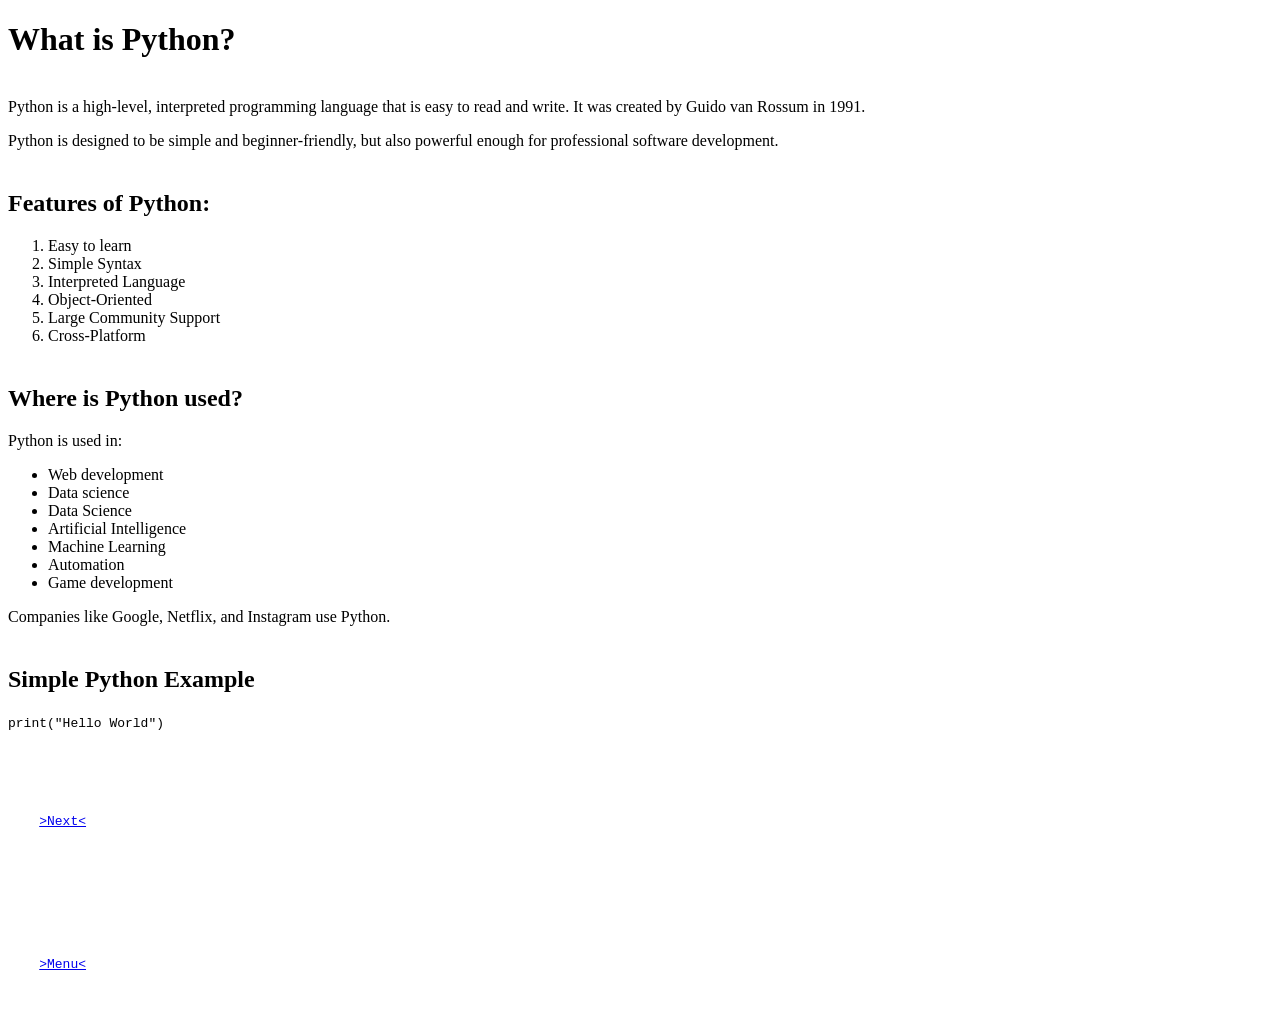
==== 1What is Python.html @ 37b85590 "Add files via upload" ====
<!DOCTYPE html>
<html>

<head>
  <meta charset="UTF-8">
  <meta name="viewport" content="width=device-width, initial-scale=1">
  <title>What is Python?</title>
  <link rel="stylesheet" href="style.css">
</head>

<body>
  <header>
    <h1>What is Python?</h1>
  </header>
  <section>
    <p>Python is a high-level, interpreted programming language that is easy to read and write.
      It was created by Guido van Rossum in 1991.</p>
    <p>Python is designed to be simple and beginner-friendly, but also powerful enough for professional software development.</p>
  </section>
  <section>
    <h2>Features of Python:</h2>
    <ol>
      <li>Easy to learn</li>
      <li>Simple Syntax</li>
      <li>Interpreted Language</li>
      <li>Object-Oriented</li>
      <li>Large Community Support</li>
      <li>Cross-Platform</li>
    </ol>
  </section>
  <section>
    <h2>Where is Python used?</h2>
    <p>Python is used in:</p>
    <ul>
      <li>Web development</li>
      <li>Data science</li>
      <li>Data Science</li>
      <li>Artificial Intelligence</li>
      <li>Machine Learning</li>
      <li>Automation</li>
      <li>Game development</li>
    </ul>
    <p>Companies like Google, Netflix, and Instagram use Python.</p>
  </section>
  <section>
    <h2>Simple Python Example</h2>
    <code>
      print("Hello World")
    </code>
  </section>
  
  <pre>
  <section>
    <a href="2Why learn Python.html">>Next<</a>
  </section>
  </pre>
  <pre>
    <section>
    <a href="Python.html">>Menu<</a>
    </section>
  </pre>
</body

</html>
---- style.css ----
.hero{
  text-align:center;
  padding:40px;
  background:#f4f4f4;
}

.start-btn{
  display:inline-block;
  margin-top:15px;
  padding:10px 20px;
  background:#0077ff;
  color:white;
  text-decoration:none;
  border-radius:5px;
}

.start-btn:hover{
  background:#0056cc;
}

.container{
  width:80%;
  margin:auto;
}
nav{
  background:#222;
  padding:10px;
  text-align:center;
}

nav a{
  color:white;
  margin:10px;
  text-decoration:none;
  font-weight:bold;
}

nav a:hover{
  color:#00bfff;
}
footer{
  background:#222;
  color:white;
  text-align:center;
  padding:20px;
  margin-top:30px;
}
.courses{
  text-align:center;
  padding:30px;
}

.course-container{
  display:flex;
  flex-wrap:wrap;
  justify-content:center;
  gap:20px;
}

.course-card{
  width:200px;
  padding:20px;
  border:1px solid #ddd;
  border-radius:8px;
  background:#f9f9f9;
}

.course-card a{
  display:inline-block;
  margin-top:10px;
  padding:8px 15px;
  background:#0077ff;
  color:white;
  text-decoration:none;
  border-radius:5px;
}

.course-card a:hover{
  background:#0056cc;
}
.course-card:hover{
  transform:translateY(-5px);
  box-shadow:0 5px 15px rgba(0,0,0,0.2);
  transition:0.3s;
}
nav{
display:flex;
justify-content:space-between;
align-items:center;
background:#222;
padding:10px 20px;
}

.menu a{
color:white;
margin-left:15px;
text-decoration:none;
font-weight:bold;
}

.menu a:hover{
color:#00bfff;
}

.logo{
color:white;
}
nav{
display:flex;
justify-content:space-between;
align-items:center;
background:#222;
padding:10px 20px;
}

.brand{
line-height:1;
}

.logo{
color:white;
margin:0;
}

.tagline{
color:#ccc;
font-size:12px;
margin:0;
}

.menu a{
color:white;
margin-left:15px;
text-decoration:none;
font-weight:bold;
}

.menu a:hover{
color:#00bfff;
}
.course-card{
transition:0.3s;
}

.course-card:hover{
transform:translateY(-5px);
box-shadow:0 5px 15px rgba(0,0,0,0.2);
}
section{
margin-top:40px;
}
footer{
background:#222;
color:white;
text-align:center;
padding:20px;
margin-top:40px;
}
html{
scroll-behavior:smooth;
}
.features{
text-align:center;
margin-top:40px;
}

.feature-container{
display:flex;
flex-wrap:wrap;
justify-content:center;
gap:20px;
margin-top:20px;
}

.feature-card{
width:220px;
padding:20px;
border:1px solid #ddd;
border-radius:8px;
background:#f9f9f9;
transition:0.3s;
}

.feature-card:hover{
transform:translateY(-5px);
box-shadow:0 5px 15px rgba(0,0,0,0.2);
}
.contact{
text-align:center;
margin-top:40px;
}

.contact form{
display:flex;
flex-direction:column;
width:300px;
margin:auto;
gap:10px;
}

.contact input,
.contact textarea{
padding:10px;
border:1px solid #ccc;
border-radius:5px;
}

.contact button{
padding:10px;
background:#0077ff;
color:white;
border:none;
border-radius:5px;
cursor:pointer;
}

.contact button:hover{
background:#0056cc;
}
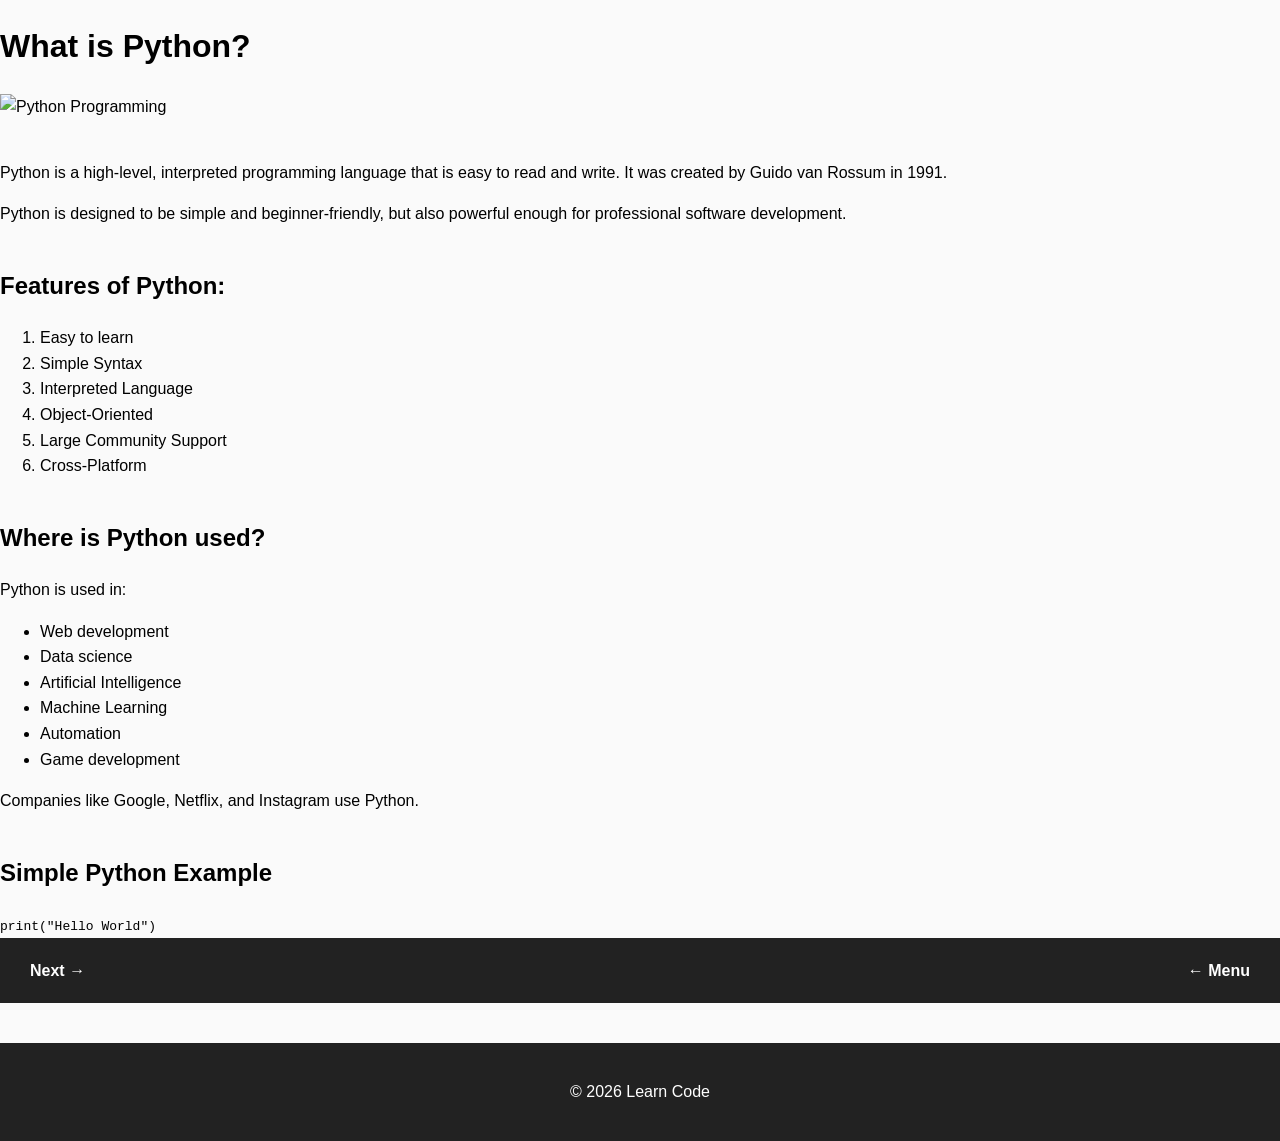
==== commit a6145b03: "Enhance HTML structure and add meta description" ====
--- a/1What is Python.html
+++ b/1What is Python.html
@@ -2,63 +2,68 @@
 <html>
 
 <head>
-  <meta charset="UTF-8">
-  <meta name="viewport" content="width=device-width, initial-scale=1">
-  <title>What is Python?</title>
-  <link rel="stylesheet" href="style.css">
+    <meta charset="UTF-8">
+    <meta name="viewport" content="width=device-width, initial-scale=1">
+    <title>What is Python?</title>
+    <meta name="description"
+        content="Learn what Python is, its features, and where it is used. Beginner-friendly guide.">
+    <link rel="stylesheet" href="style.css">
 </head>
 
 <body>
-  <header>
-    <h1>What is Python?</h1>
-  </header>
-  <section>
-    <p>Python is a high-level, interpreted programming language that is easy to read and write.
-      It was created by Guido van Rossum in 1991.</p>
-    <p>Python is designed to be simple and beginner-friendly, but also powerful enough for professional software development.</p>
-  </section>
-  <section>
-    <h2>Features of Python:</h2>
-    <ol>
-      <li>Easy to learn</li>
-      <li>Simple Syntax</li>
-      <li>Interpreted Language</li>
-      <li>Object-Oriented</li>
-      <li>Large Community Support</li>
-      <li>Cross-Platform</li>
-    </ol>
-  </section>
-  <section>
-    <h2>Where is Python used?</h2>
-    <p>Python is used in:</p>
-    <ul>
-      <li>Web development</li>
-      <li>Data science</li>
-      <li>Data Science</li>
-      <li>Artificial Intelligence</li>
-      <li>Machine Learning</li>
-      <li>Automation</li>
-      <li>Game development</li>
-    </ul>
-    <p>Companies like Google, Netflix, and Instagram use Python.</p>
-  </section>
-  <section>
-    <h2>Simple Python Example</h2>
-    <code>
-      print("Hello World")
-    </code>
-  </section>
-  
-  <pre>
-  <section>
-    <a href="2Why learn Python.html">>Next<</a>
-  </section>
-  </pre>
-  <pre>
+    <header class="heroine">
+        <h1>What is Python?</h1>
+    </header>
+
+    <img src="Python.webp" alt="Python Programming" class="image" width="50%">
     <section>
-    <a href="Python.html">>Menu<</a>
+        <p>Python is a high-level, interpreted programming language that is easy to read and write.
+            It was created by Guido van Rossum in 1991.</p>
+        <p>Python is designed to be simple and beginner-friendly, but also powerful enough for professional software
+            development.</p>
     </section>
-  </pre>
-</body
+    <section>
+        <h2>Features of Python:</h2>
+        <ol>
+            <li>Easy to learn</li>
+            <li>Simple Syntax</li>
+            <li>Interpreted Language</li>
+            <li>Object-Oriented</li>
+            <li>Large Community Support</li>
+            <li>Cross-Platform</li>
+        </ol>
+    </section>
+    <section>
+        <h2>Where is Python used?</h2>
+        <p>Python is used in:</p>
+        <ul>
+            <li>Web development</li>
+            <li>Data science</li>
+            <li>Artificial Intelligence</li>
+            <li>Machine Learning</li>
+            <li>Automation</li>
+            <li>Game development</li>
+        </ul>
+        <p>Companies like Google, Netflix, and Instagram use Python.</p>
+    </section>
+    <section>
+        <h2>Simple Python Example</h2>
+        <code>
+            print("Hello World")
+        </code>
+    </section>
 
-</html>+
+    <nav>
+        <a href="2Why learn Python.html">Next →</a>
+        <a href="Python.html">← Menu</a>
+    </nav>
+    <footer>
+        <p>© 2026 Learn Code</p>
+    </footer>
+
+
+</body>
+
+</html>
+      
--- a/style.css
+++ b/style.css
@@ -1,3 +1,4 @@
+
 .hero{
   text-align:center;
   padding:40px;
@@ -76,7 +77,7 @@
 }
 
 .course-card a:hover{
-  background:#0056cc;
+  background: blue;
 }
 .course-card:hover{
   transform:translateY(-5px);
@@ -216,4 +217,223 @@
 
 .contact button:hover{
 background:#0056cc;
-}+}
+.hero{
+text-align:center;
+}
+.container{
+width:80%;
+margin:auto;
+padding:20px;
+}
+
+.section-title{
+margin-bottom:15px;
+}
+
+.course-list li{
+margin:8px 0;
+}
+
+.footer{
+text-align:center;
+padding:20px;
+}
+
+.back-btn{
+text-decoration:none;
+background:#0077ff;
+color:white;
+padding:10px 20px;
+border-radius:5px;
+}
+
+.back-btn:hover{
+background:#0056cc;
+}
+/* NAVBAR */
+
+.navbar{
+display:flex;
+justify-content:space-between;
+align-items:center;
+padding:15px 40px;
+background:#111;
+color:white;
+}
+
+.nav-links{
+display:flex;
+list-style:none;
+gap:20px;
+}
+
+.nav-links a{
+color:white;
+text-decoration:none;
+}
+
+/* HERO */
+
+.hero{
+text-align:center;
+padding:50px;
+background:#f4f4f4;
+}
+
+/* PROGRESS BAR */
+
+.progress-section{
+width:80%;
+margin:auto;
+padding:20px;
+}
+
+.progress-bar{
+width:100%;
+height:20px;
+background:#ddd;
+border-radius:10px;
+}
+
+.progress{
+width:20%;
+height:100%;
+background:#0077ff;
+border-radius:10px;
+}
+
+/* CONTAINER */
+
+.container{
+width:80%;
+margin:auto;
+padding:20px;
+}
+
+/* LESSON GRID */
+
+.lesson-grid{
+display:grid;
+grid-template-columns:repeat(auto-fit,minmax(220px,1fr));
+gap:20px;
+}
+
+/* LESSON CARDS */
+
+.lesson-card{
+display:block;
+padding:20px;
+background:white;
+border-radius:10px;
+text-decoration:none;
+color:black;
+box-shadow:0 2px 8px rgba(0,0,0,0.1);
+transition:0.3s;
+}
+
+.lesson-card:hover{
+transform:translateY(-5px);
+box-shadow:0 5px 15px rgba(0,0,0,0.2);
+}
+
+/* FOOTER */
+
+.footer{
+text-align:center;
+padding:20px;
+}
+
+.back-btn{
+background:#0077ff;
+color:white;
+padding:10px 20px;
+text-decoration:none;
+border-radius:5px;
+}
+.navbar{
+display:flex;
+justify-content:space-between;
+align-items:center;
+padding:15px 40px;
+background:#111;
+color:white;
+
+/* Sticky Navbar */
+position:sticky;
+top:0;
+z-index:1000;
+}
+.container{
+max-width:1100px;
+margin:auto;
+padding:40px 20px;
+}
+body{
+font-family: Arial, sans-serif;
+line-height:1.6;
+margin:0;
+background:#fafafa;
+}
+.lesson-card{
+display:block;
+background:white;
+padding:20px;
+border-radius:10px;
+text-decoration:none;
+color:black;
+box-shadow:0 2px 10px rgba(0,0,0,0.1);
+transition:all 0.3s ease;
+}
+
+.lesson-card:hover{
+transform:translateY(-6px);
+box-shadow:0 10px 25px rgba(0,0,0,0.15);
+}
+.navbar{
+display:flex;
+justify-content:space-between;
+align-items:center;
+padding:15px 40px;
+background:#111;
+color:white;
+position:sticky;
+top:0;
+}
+/* Layout */
+
+.layout{
+display:flex;
+}
+
+/* Sidebar */
+
+.sidebar{
+width:250px;
+background:#f4f4f4;
+padding:20px;
+height:100vh;
+position:sticky;
+top:0;
+}
+
+.sidebar ul{
+list-style:none;
+padding:0;
+}
+
+.sidebar li{
+margin:10px 0;
+}
+
+.sidebar a{
+text-decoration:none;
+color:#333;
+}
+
+/* Main Content */
+
+.content{
+flex:1;
+padding:40px;
+}
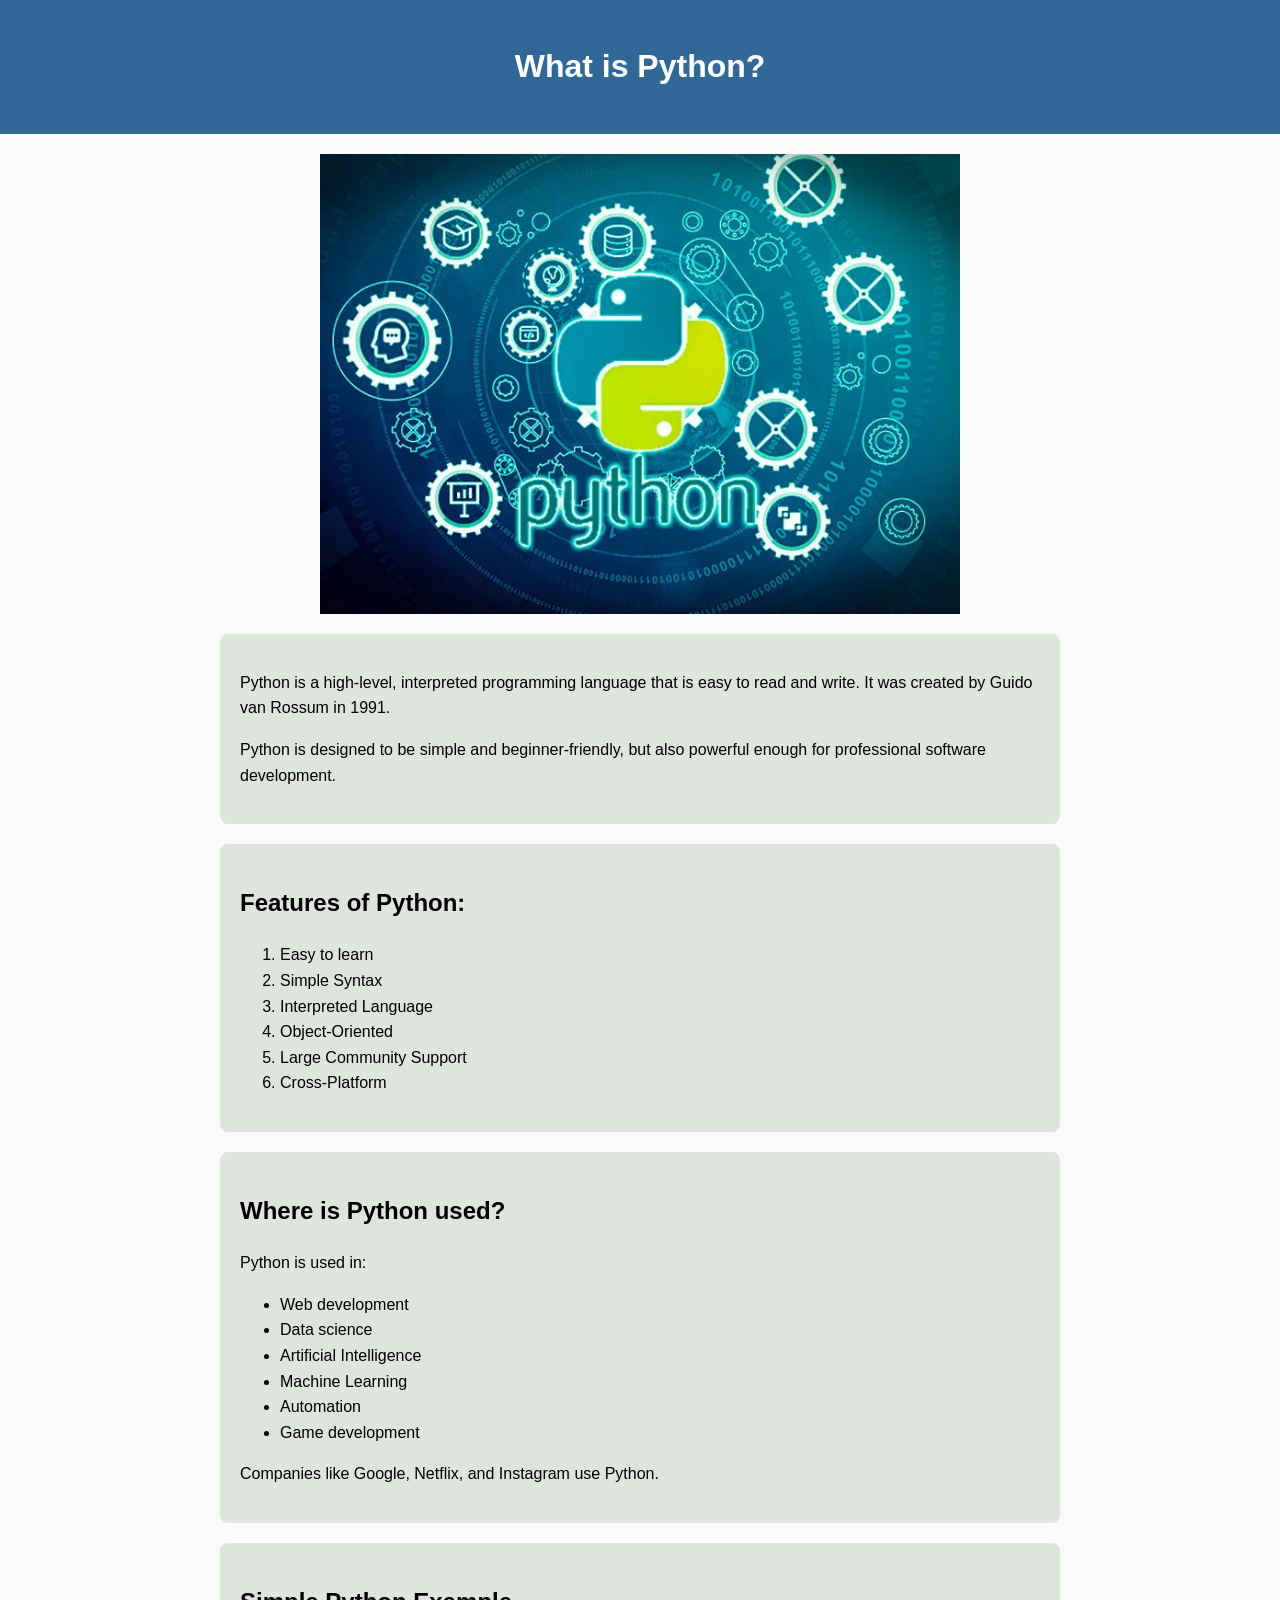
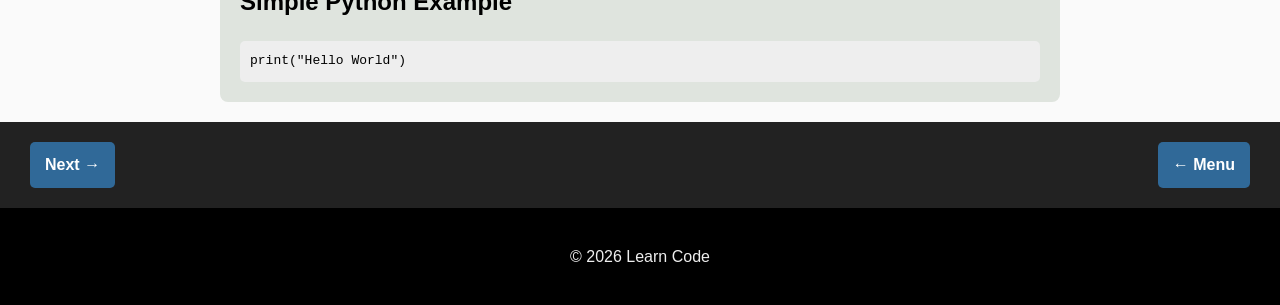
==== commit ad8ba69d: "Add files via upload" ====
--- a/1What is Python.html
+++ b/1What is Python.html
@@ -1,69 +1,68 @@
-<!DOCTYPE html>
-<html>
-
-<head>
-    <meta charset="UTF-8">
-    <meta name="viewport" content="width=device-width, initial-scale=1">
-    <title>What is Python?</title>
-    <meta name="description"
-        content="Learn what Python is, its features, and where it is used. Beginner-friendly guide.">
-    <link rel="stylesheet" href="style.css">
-</head>
-
-<body>
-    <header class="heroine">
-        <h1>What is Python?</h1>
-    </header>
-
-    <img src="Python.webp" alt="Python Programming" class="image" width="50%">
-    <section>
-        <p>Python is a high-level, interpreted programming language that is easy to read and write.
-            It was created by Guido van Rossum in 1991.</p>
-        <p>Python is designed to be simple and beginner-friendly, but also powerful enough for professional software
-            development.</p>
-    </section>
-    <section>
-        <h2>Features of Python:</h2>
-        <ol>
-            <li>Easy to learn</li>
-            <li>Simple Syntax</li>
-            <li>Interpreted Language</li>
-            <li>Object-Oriented</li>
-            <li>Large Community Support</li>
-            <li>Cross-Platform</li>
-        </ol>
-    </section>
-    <section>
-        <h2>Where is Python used?</h2>
-        <p>Python is used in:</p>
-        <ul>
-            <li>Web development</li>
-            <li>Data science</li>
-            <li>Artificial Intelligence</li>
-            <li>Machine Learning</li>
-            <li>Automation</li>
-            <li>Game development</li>
-        </ul>
-        <p>Companies like Google, Netflix, and Instagram use Python.</p>
-    </section>
-    <section>
-        <h2>Simple Python Example</h2>
-        <code>
-            print("Hello World")
-        </code>
-    </section>
-
-
-    <nav>
-        <a href="2Why learn Python.html">Next →</a>
-        <a href="Python.html">← Menu</a>
-    </nav>
-    <footer>
-        <p>© 2026 Learn Code</p>
-    </footer>
-
-
-</body>
-
-</html>
-      
+<!DOCTYPE html>
+<html>
+
+<head>
+    <meta charset="UTF-8">
+    <meta name="viewport" content="width=device-width, initial-scale=1">
+    <title>What is Python?</title>
+    <meta name="description"
+        content="Learn what Python is, its features, and where it is used. Beginner-friendly guide.">
+    <link rel="stylesheet" href="style.css">
+</head>
+
+<body>
+    <header class="heroine">
+        <h1>What is Python?</h1>
+    </header>
+
+    <img src="Python.webp" alt="Python Programming" class="image" width="50%">
+    <section>
+        <p>Python is a high-level, interpreted programming language that is easy to read and write.
+            It was created by Guido van Rossum in 1991.</p>
+        <p>Python is designed to be simple and beginner-friendly, but also powerful enough for professional software
+            development.</p>
+    </section>
+    <section>
+        <h2>Features of Python:</h2>
+        <ol>
+            <li>Easy to learn</li>
+            <li>Simple Syntax</li>
+            <li>Interpreted Language</li>
+            <li>Object-Oriented</li>
+            <li>Large Community Support</li>
+            <li>Cross-Platform</li>
+        </ol>
+    </section>
+    <section>
+        <h2>Where is Python used?</h2>
+        <p>Python is used in:</p>
+        <ul>
+            <li>Web development</li>
+            <li>Data science</li>
+            <li>Artificial Intelligence</li>
+            <li>Machine Learning</li>
+            <li>Automation</li>
+            <li>Game development</li>
+        </ul>
+        <p>Companies like Google, Netflix, and Instagram use Python.</p>
+    </section>
+    <section>
+        <h2>Simple Python Example</h2>
+        <code>
+            print("Hello World")
+        </code>
+    </section>
+
+
+    <nav>
+        <a href="2Why learn Python.html">Next →</a>
+        <a href="Python.html">← Menu</a>
+    </nav>
+    <footer>
+        <p>© 2026 Learn Code</p>
+    </footer>
+
+
+</body>
+
+</html>
--- a/style.css
+++ b/style.css
@@ -1,439 +1,408 @@
-
-.hero{
-  text-align:center;
-  padding:40px;
-  background:#f4f4f4;
-}
-
-.start-btn{
-  display:inline-block;
-  margin-top:15px;
-  padding:10px 20px;
-  background:#0077ff;
-  color:white;
-  text-decoration:none;
-  border-radius:5px;
-}
-
-.start-btn:hover{
-  background:#0056cc;
-}
-
-.container{
-  width:80%;
-  margin:auto;
-}
-nav{
-  background:#222;
-  padding:10px;
-  text-align:center;
-}
-
-nav a{
-  color:white;
-  margin:10px;
-  text-decoration:none;
-  font-weight:bold;
-}
-
-nav a:hover{
-  color:#00bfff;
-}
-footer{
-  background:#222;
-  color:white;
-  text-align:center;
-  padding:20px;
-  margin-top:30px;
-}
-.courses{
-  text-align:center;
-  padding:30px;
-}
-
-.course-container{
-  display:flex;
-  flex-wrap:wrap;
-  justify-content:center;
-  gap:20px;
-}
-
-.course-card{
-  width:200px;
-  padding:20px;
-  border:1px solid #ddd;
-  border-radius:8px;
-  background:#f9f9f9;
-}
-
-.course-card a{
-  display:inline-block;
-  margin-top:10px;
-  padding:8px 15px;
-  background:#0077ff;
-  color:white;
-  text-decoration:none;
-  border-radius:5px;
-}
-
-.course-card a:hover{
+.start-btn {
+  display: inline-block;
+  margin-top: 15px;
+  padding: 10px 20px;
+  background: #0077ff;
+  color: white;
+  text-decoration: none;
+  border-radius: 5px;
+}
+
+.start-btn:hover {
+  background: #0056cc;
+}
+
+nav {
+  background: #222;
+  padding: 10px;
+  text-align: center;
+}
+
+nav a {
+  color: white;
+  margin: 10px;
+  text-decoration: none;
+  font-weight: bold;
+}
+
+nav a:hover {
+  color: #00bfff;
+}
+
+.courses {
+  text-align: center;
+  padding: 30px;
+}
+
+.course-container {
+  display: flex;
+  flex-wrap: wrap;
+  justify-content: center;
+  gap: 20px;
+}
+
+.course-card {
+  width: 200px;
+  padding: 20px;
+  border: 1px solid #ddd;
+  border-radius: 8px;
+  background: #f9f9f9;
+}
+
+.course-card a {
+  display: inline-block;
+  margin-top: 10px;
+  padding: 8px 15px;
+  background: #0077ff;
+  color: white;
+  text-decoration: none;
+  border-radius: 5px;
+}
+
+.course-card a:hover {
   background: blue;
 }
-.course-card:hover{
-  transform:translateY(-5px);
-  box-shadow:0 5px 15px rgba(0,0,0,0.2);
-  transition:0.3s;
-}
-nav{
-display:flex;
-justify-content:space-between;
-align-items:center;
-background:#222;
-padding:10px 20px;
-}
-
-.menu a{
-color:white;
-margin-left:15px;
-text-decoration:none;
-font-weight:bold;
-}
-
-.menu a:hover{
-color:#00bfff;
-}
-
-.logo{
-color:white;
-}
-nav{
-display:flex;
-justify-content:space-between;
-align-items:center;
-background:#222;
-padding:10px 20px;
-}
-
-.brand{
-line-height:1;
-}
-
-.logo{
-color:white;
-margin:0;
-}
-
-.tagline{
-color:#ccc;
-font-size:12px;
-margin:0;
-}
-
-.menu a{
-color:white;
-margin-left:15px;
-text-decoration:none;
-font-weight:bold;
-}
-
-.menu a:hover{
-color:#00bfff;
-}
-.course-card{
-transition:0.3s;
-}
-
-.course-card:hover{
-transform:translateY(-5px);
-box-shadow:0 5px 15px rgba(0,0,0,0.2);
-}
-section{
-margin-top:40px;
-}
-footer{
-background:#222;
-color:white;
-text-align:center;
-padding:20px;
-margin-top:40px;
-}
-html{
-scroll-behavior:smooth;
-}
-.features{
-text-align:center;
-margin-top:40px;
-}
-
-.feature-container{
-display:flex;
-flex-wrap:wrap;
-justify-content:center;
-gap:20px;
-margin-top:20px;
-}
-
-.feature-card{
-width:220px;
-padding:20px;
-border:1px solid #ddd;
-border-radius:8px;
-background:#f9f9f9;
-transition:0.3s;
-}
-
-.feature-card:hover{
-transform:translateY(-5px);
-box-shadow:0 5px 15px rgba(0,0,0,0.2);
-}
-.contact{
-text-align:center;
-margin-top:40px;
-}
-
-.contact form{
-display:flex;
-flex-direction:column;
-width:300px;
-margin:auto;
-gap:10px;
+
+.course-card:hover {
+  transform: translateY(-5px);
+  box-shadow: 0 5px 15px rgba(0, 0, 0, 0.2);
+  transition: 0.3s;
+}
+
+nav {
+  display: flex;
+  justify-content: space-between;
+  align-items: center;
+  background: #222;
+  padding: 10px 20px;
+}
+
+.menu a {
+  color: white;
+  margin-left: 15px;
+  text-decoration: none;
+  font-weight: bold;
+}
+
+.menu a:hover {
+  color: #00bfff;
+}
+
+.logo {
+  color: white;
+}
+
+nav {
+  display: flex;
+  justify-content: space-between;
+  align-items: center;
+  background: #222;
+  padding: 10px 20px;
+}
+
+.brand {
+  line-height: 1;
+}
+
+.logo {
+  color: white;
+  margin: 0;
+}
+
+.tagline {
+  color: #ccc;
+  font-size: 12px;
+  margin: 0;
+}
+
+.menu a {
+  color: white;
+  margin-left: 15px;
+  text-decoration: none;
+  font-weight: bold;
+}
+
+.menu a:hover {
+  color: #00bfff;
+}
+
+.course-card {
+  transition: 0.3s;
+}
+
+.course-card:hover {
+  transform: translateY(-5px);
+  box-shadow: 0 5px 15px rgba(0, 0, 0, 0.2);
+}
+
+section {
+  margin-top: 40px;
+}
+
+html {
+  scroll-behavior: smooth;
+}
+
+.features {
+  text-align: center;
+  margin-top: 40px;
+}
+
+.feature-container {
+  display: flex;
+  flex-wrap: wrap;
+  justify-content: center;
+  gap: 20px;
+  margin-top: 20px;
+}
+
+.feature-card {
+  width: 220px;
+  padding: 20px;
+  border: 1px solid #ddd;
+  border-radius: 8px;
+  background: #f9f9f9;
+  transition: 0.3s;
+}
+
+.feature-card:hover {
+  transform: translateY(-5px);
+  box-shadow: 0 5px 15px rgba(0, 0, 0, 0.2);
+}
+
+.contact {
+  text-align: center;
+  margin-top: 40px;
+}
+
+.contact form {
+  display: flex;
+  flex-direction: column;
+  width: 300px;
+  margin: auto;
+  gap: 10px;
 }
 
 .contact input,
-.contact textarea{
-padding:10px;
-border:1px solid #ccc;
-border-radius:5px;
-}
-
-.contact button{
-padding:10px;
-background:#0077ff;
-color:white;
-border:none;
-border-radius:5px;
-cursor:pointer;
-}
-
-.contact button:hover{
-background:#0056cc;
-}
-.hero{
-text-align:center;
-}
-.container{
-width:80%;
-margin:auto;
-padding:20px;
-}
-
-.section-title{
-margin-bottom:15px;
-}
-
-.course-list li{
-margin:8px 0;
-}
-
-.footer{
-text-align:center;
-padding:20px;
-}
-
-.back-btn{
-text-decoration:none;
-background:#0077ff;
-color:white;
-padding:10px 20px;
-border-radius:5px;
-}
-
-.back-btn:hover{
-background:#0056cc;
-}
+.contact textarea {
+  padding: 10px;
+  border: 1px solid #ccc;
+  border-radius: 5px;
+}
+
+.contact button {
+  padding: 10px;
+  background: #0077ff;
+  color: white;
+  border: none;
+  border-radius: 5px;
+  cursor: pointer;
+}
+
+.contact button:hover {
+  background: #0056cc;
+}
+
+.section-title {
+  margin-bottom: 15px;
+}
+
+.course-list li {
+  margin: 8px 0;
+}
+
+.back-btn:hover {
+  background: #0056cc;
+}
+
 /* NAVBAR */
 
-.navbar{
-display:flex;
-justify-content:space-between;
-align-items:center;
-padding:15px 40px;
-background:#111;
-color:white;
-}
-
-.nav-links{
-display:flex;
-list-style:none;
-gap:20px;
-}
-
-.nav-links a{
-color:white;
-text-decoration:none;
+.navbar {
+  display: flex;
+  justify-content: space-between;
+  align-items: center;
+  padding: 15px 40px;
+  background: #111;
+  color: white;
+}
+
+.nav-links {
+  display: flex;
+  list-style: none;
+  gap: 20px;
+}
+
+.nav-links a {
+  color: white;
+  text-decoration: none;
 }
 
 /* HERO */
 
-.hero{
-text-align:center;
-padding:50px;
-background:#f4f4f4;
-}
-
-/* PROGRESS BAR */
-
-.progress-section{
-width:80%;
-margin:auto;
-padding:20px;
-}
-
-.progress-bar{
-width:100%;
-height:20px;
-background:#ddd;
-border-radius:10px;
-}
-
-.progress{
-width:20%;
-height:100%;
-background:#0077ff;
-border-radius:10px;
-}
-
-/* CONTAINER */
-
-.container{
-width:80%;
-margin:auto;
-padding:20px;
+.hero {
+  text-align: center;
+  padding: 50px;
+  background: #e7e7e7;
 }
 
 /* LESSON GRID */
 
-.lesson-grid{
-display:grid;
-grid-template-columns:repeat(auto-fit,minmax(220px,1fr));
-gap:20px;
-}
-
-/* LESSON CARDS */
-
-.lesson-card{
-display:block;
-padding:20px;
-background:white;
-border-radius:10px;
-text-decoration:none;
-color:black;
-box-shadow:0 2px 8px rgba(0,0,0,0.1);
-transition:0.3s;
-}
-
-.lesson-card:hover{
-transform:translateY(-5px);
-box-shadow:0 5px 15px rgba(0,0,0,0.2);
+.lesson-grid {
+  display: grid;
+  grid-template-columns: repeat(auto-fit, minmax(220px, 1fr));
+  gap: 20px;
 }
 
 /* FOOTER */
 
-.footer{
-text-align:center;
-padding:20px;
-}
-
-.back-btn{
-background:#0077ff;
-color:white;
-padding:10px 20px;
-text-decoration:none;
-border-radius:5px;
-}
-.navbar{
-display:flex;
-justify-content:space-between;
-align-items:center;
-padding:15px 40px;
-background:#111;
-color:white;
-
-/* Sticky Navbar */
-position:sticky;
-top:0;
-z-index:1000;
-}
-.container{
-max-width:1100px;
-margin:auto;
-padding:40px 20px;
-}
-body{
-font-family: Arial, sans-serif;
-line-height:1.6;
-margin:0;
-background:#fafafa;
-}
-.lesson-card{
-display:block;
-background:white;
-padding:20px;
-border-radius:10px;
-text-decoration:none;
-color:black;
-box-shadow:0 2px 10px rgba(0,0,0,0.1);
-transition:all 0.3s ease;
-}
-
-.lesson-card:hover{
-transform:translateY(-6px);
-box-shadow:0 10px 25px rgba(0,0,0,0.15);
-}
-.navbar{
-display:flex;
-justify-content:space-between;
-align-items:center;
-padding:15px 40px;
-background:#111;
-color:white;
-position:sticky;
-top:0;
-}
+footer {
+  text-align: center;
+  padding: 20px;
+  background-color: black;
+  color: #eee;
+
+}
+
+.back-btn {
+  background: #0077ff;
+  color: white;
+  padding: 10px 20px;
+  text-decoration: none;
+  border-radius: 5px;
+}
+
+.container {
+  max-width: 1100px;
+  margin: auto;
+  padding: 40px 20px;
+}
+
+body {
+  font-family: Arial, sans-serif;
+  line-height: 1.6;
+  margin: 0;
+  background: #fafafa;
+}
+
+.lesson-card {
+  display: block;
+  background: white;
+  padding: 20px;
+  border-radius: 10px;
+  text-decoration: none;
+  color: black;
+  box-shadow: 0 2px 10px rgba(0, 0, 0, 0.1);
+  transition: all 0.3s ease;
+}
+
+.lesson-card:hover {
+  transform: translateY(-6px);
+  box-shadow: 0 10px 25px rgba(0, 0, 0, 0.15);
+}
+
+.navbar {
+  display: flex;
+  justify-content: space-between;
+  align-items: center;
+  padding: 15px 40px;
+  background: #111;
+  color: white;
+  position: sticky;
+  top: 0;
+}
+
 /* Layout */
 
-.layout{
-display:flex;
+.layout {
+  display: flex;
 }
 
 /* Sidebar */
 
-.sidebar{
-width:250px;
-background:#f4f4f4;
-padding:20px;
-height:100vh;
-position:sticky;
-top:0;
-}
-
-.sidebar ul{
-list-style:none;
-padding:0;
-}
-
-.sidebar li{
-margin:10px 0;
-}
-
-.sidebar a{
-text-decoration:none;
-color:#333;
+.sidebar {
+  width: 250px;
+  background: #f4f4f4;
+  padding: 20px;
+  height: 100vh;
+  position: sticky;
+  top: 0;
+}
+
+.sidebar ul {
+  list-style: none;
+  padding: 0;
+}
+
+.sidebar li {
+  margin: 10px 0;
+}
+
+.sidebar a {
+  text-decoration: none;
+  color: #333;
 }
 
 /* Main Content */
 
-.content{
-flex:1;
-padding:40px;
-}
+.content {
+  flex: 1;
+  padding: 40px;
+}
+
+/* 1.Python */
+.bodypart {
+  font-family: Arial, sans-serif;
+  line-height: 1.6;
+  margin: 0;
+  background: #f4f6f8;
+  color: #333;
+}
+
+.heroine {
+  background: #306998;
+  color: white;
+  padding: 20px;
+  text-align: center;
+}
+
+section {
+  background: rgb(223, 228, 222);
+  margin: 20px auto;
+  padding: 20px;
+  max-width: 800px;
+  border-radius: 8px;
+}
+
+h2 {
+  color: #000000;
+}
+
+code {
+  background: #eee;
+  padding: 10px;
+  display: block;
+  border-radius: 5px;
+}
+
+a {
+  text-decoration: none;
+  color: white;
+  background: #306998;
+  padding: 10px 15px;
+  border-radius: 5px;
+}
+
+a:hover {
+  background: #969a9e;
+}
+
+.image {
+  display: block;
+  margin-left: auto;
+  margin-right: auto;
+  margin-top: 20px;
+}
+
+.bold {
+  font-weight: bold;
+}
